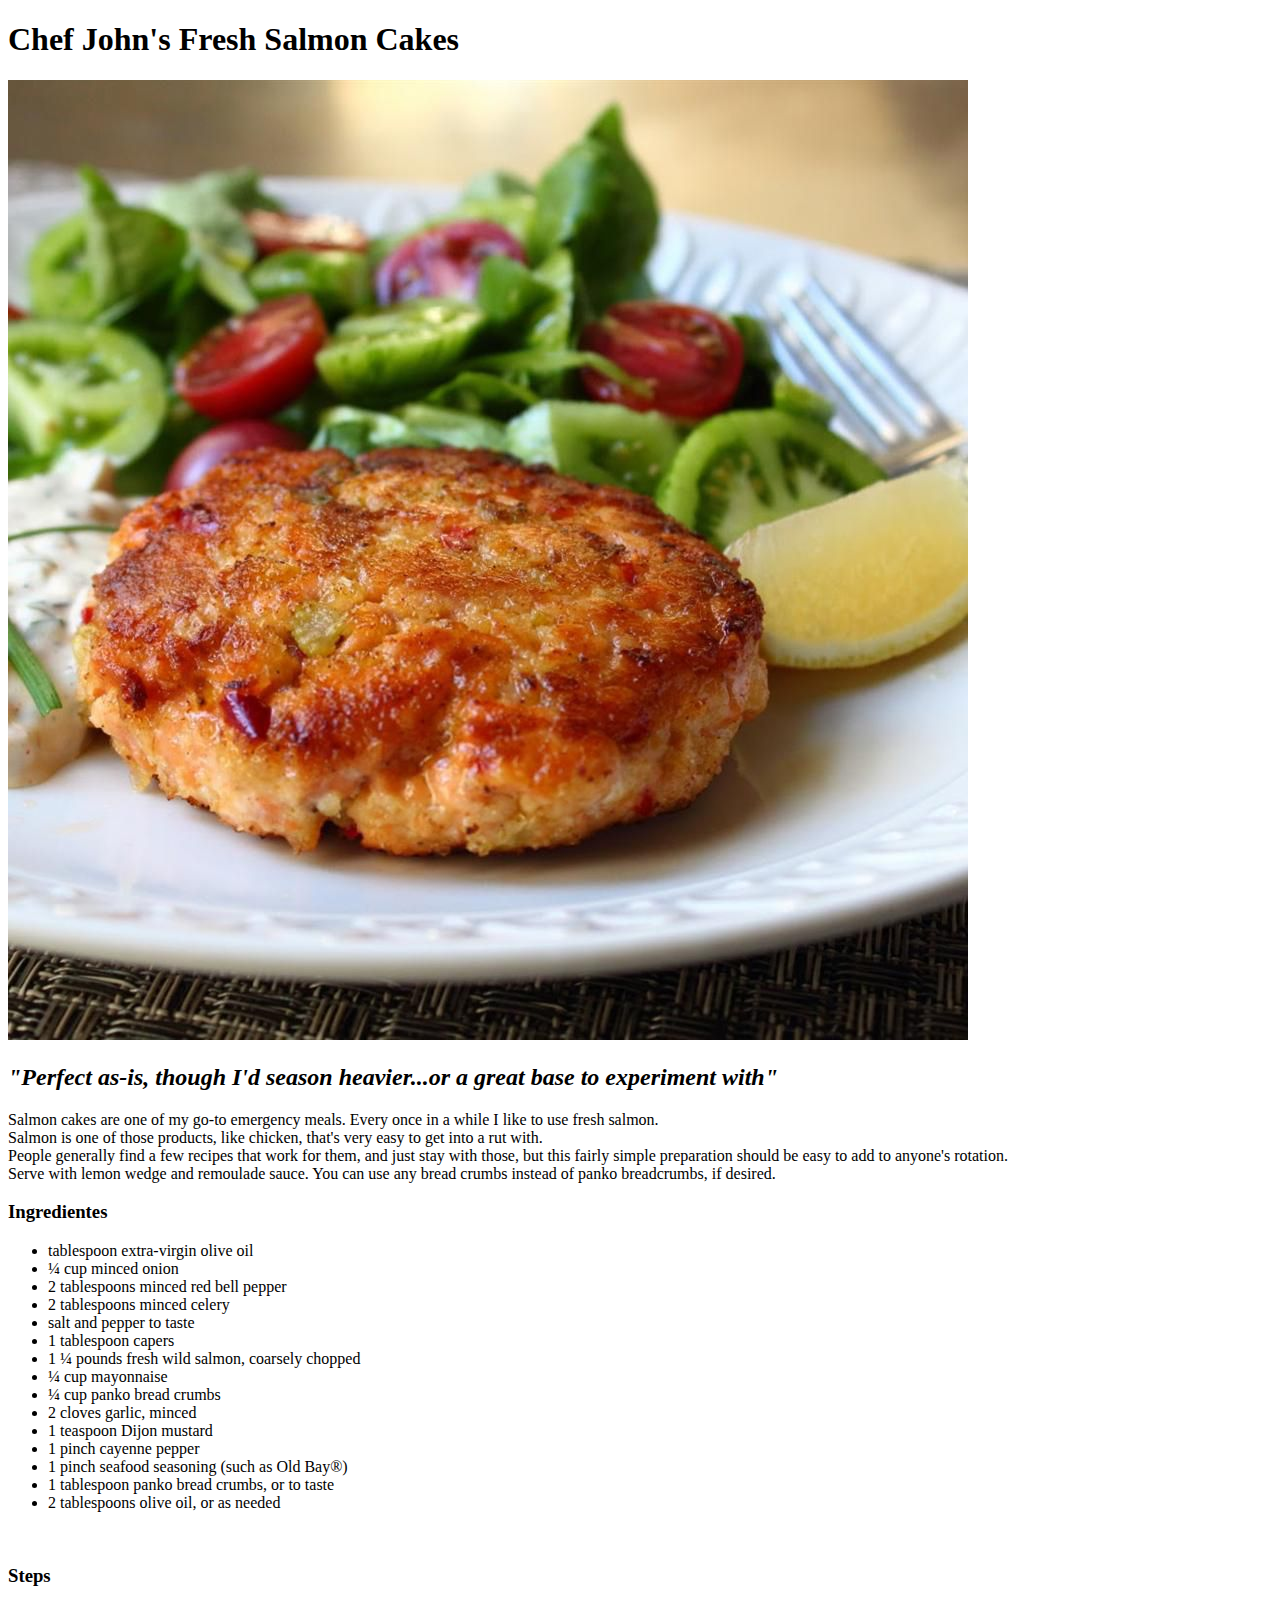
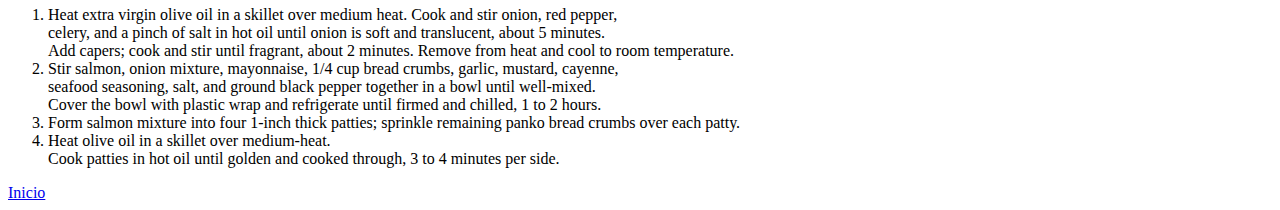
==== recipes/salmon.html @ 5dba9a0b "Test html" ====
<!DOCTYPE html>
<html lang="en">

<head>
    <meta charset="UTF-8">
    <meta name="viewport" content="width=device-width, initial-scale=1.0">
    <title>Salmon Recipes</title>
</head>

<body>
    <h1>Chef John's Fresh Salmon Cakes</h1>
    <img src="../img3.jpg" alt="Imagen de la torta de salmon terminada">
    <h2><i>"Perfect as-is, though I'd season heavier...or a great base to experiment with"</i></h2>
    <p>Salmon cakes are one of my go-to emergency meals. Every once in a while I like to use fresh salmon. <br>
        Salmon is one of those products, like chicken, that's very easy to get into a rut with. <br>
        People generally find a few recipes that work for them, and just stay with those, but this fairly simple
        preparation should be easy to add to anyone's rotation. <br>
        Serve with lemon wedge and remoulade sauce. You can use any bread crumbs instead of panko breadcrumbs, if
        desired.</p>
    <h3>Ingredientes</h3>
    <ul>
        <li>tablespoon extra-virgin olive oil</li>

        <li>¼ cup minced onion</li>

        <li>2 tablespoons minced red bell pepper</li>

        <li>2 tablespoons minced celery</li>

        <li>salt and pepper to taste</li>

        <li>1 tablespoon capers</li>

        <li>1 ¼ pounds fresh wild salmon, coarsely chopped</li>

        <li>¼ cup mayonnaise</li>

        <li>¼ cup panko bread crumbs</li>

        <li>2 cloves garlic, minced</li>

        <li>1 teaspoon Dijon mustard</li>

        <li>1 pinch cayenne pepper</li>

        <li>1 pinch seafood seasoning (such as Old Bay®)</li>

        <li>1 tablespoon panko bread crumbs, or to taste</li>

        <li>2 tablespoons olive oil, or as needed</li>
    </ul>
    <br>
    <h3>Steps</h3>
    <ol>
        <li>Heat extra virgin olive oil in a skillet over medium heat. Cook and stir onion, red pepper, <br>
            celery, and a pinch of salt in hot oil until onion is soft and translucent, about 5 minutes. <br>
            Add capers; cook and stir until fragrant, about 2 minutes. Remove from heat and cool to room temperature.
        </li>
        <li>Stir salmon, onion mixture, mayonnaise, 1/4 cup bread crumbs, garlic, mustard, cayenne, <br>
            seafood seasoning, salt, and ground black pepper together in a bowl until well-mixed. <br>
            Cover the bowl with plastic wrap and refrigerate until firmed and chilled, 1 to 2 hours.</li>
        <li>Form salmon mixture into four 1-inch thick patties; sprinkle remaining panko bread crumbs over each patty.
        </li>
        <li>Heat olive oil in a skillet over medium-heat. <br>
            Cook patties in hot oil until golden and cooked through, 3 to 4 minutes per side.</li>
    </ol>
    <a href="../index.html">Inicio</a>
</body>

</html>
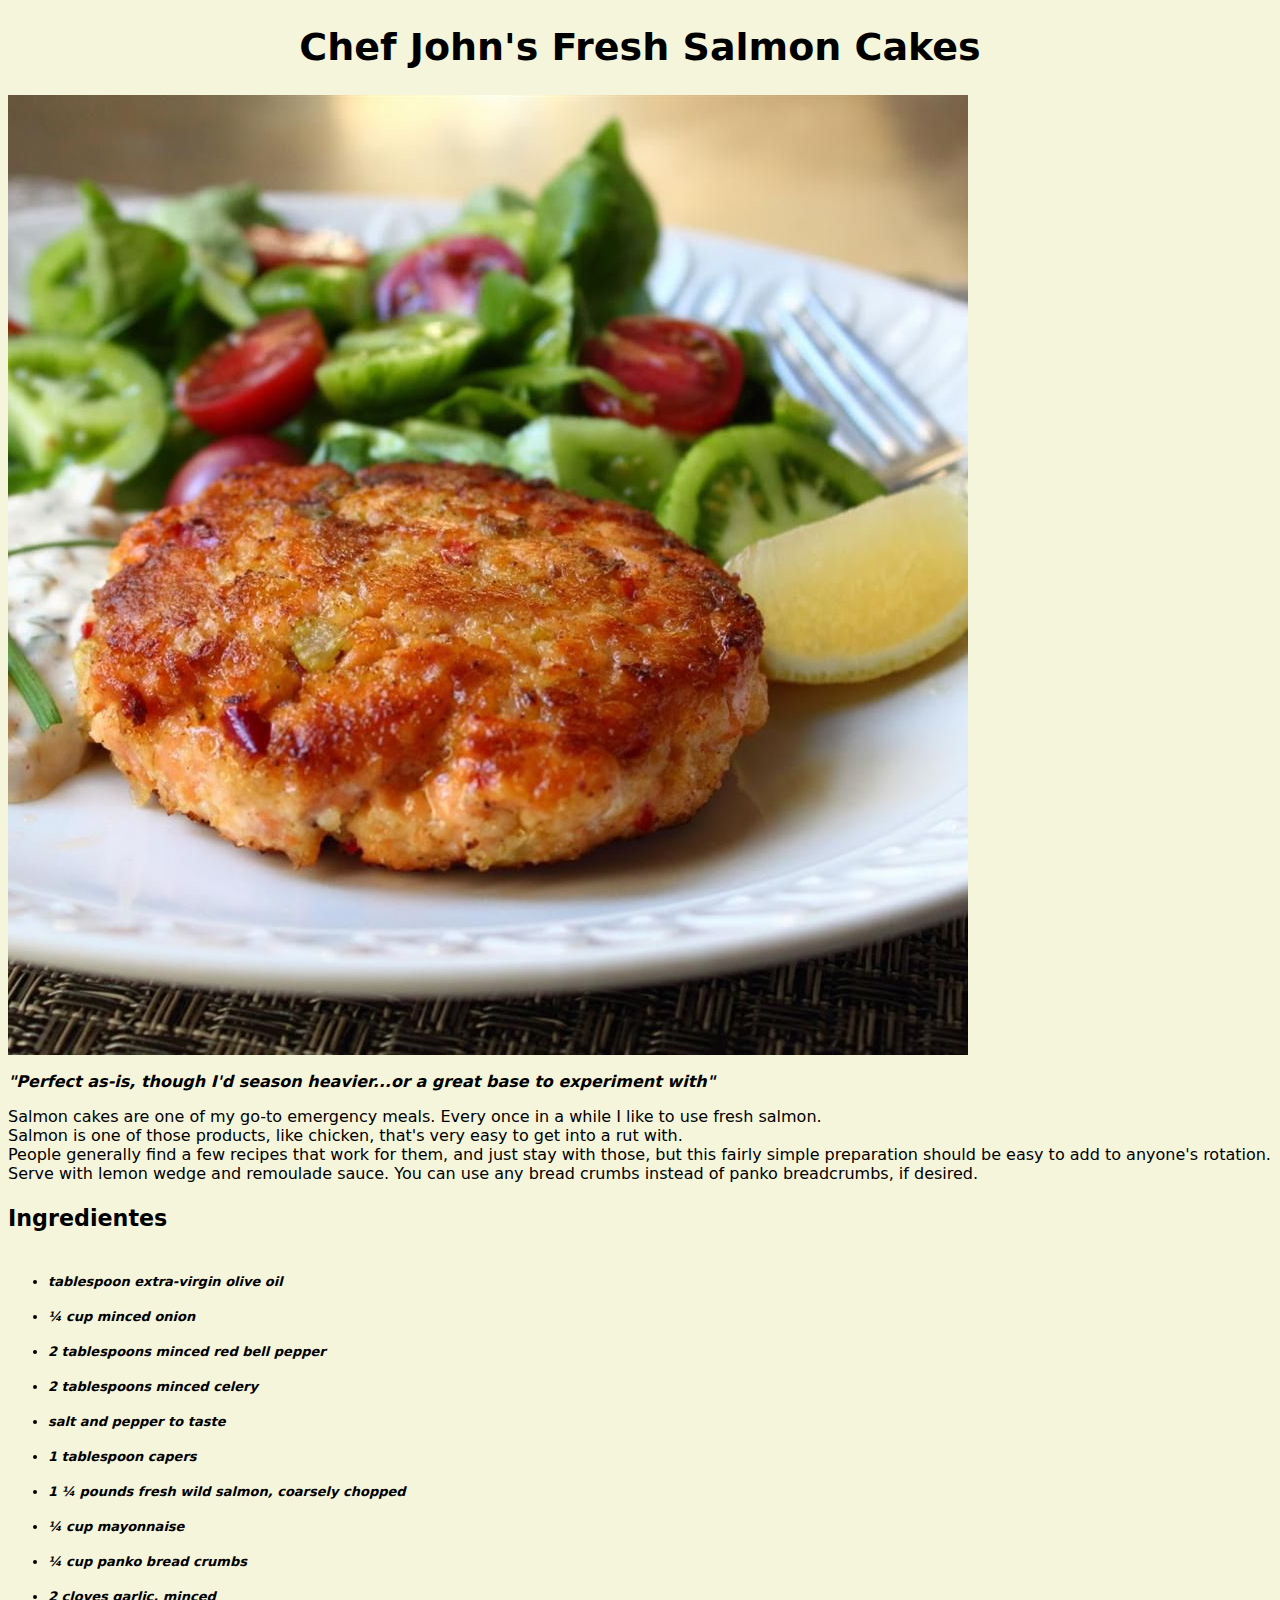
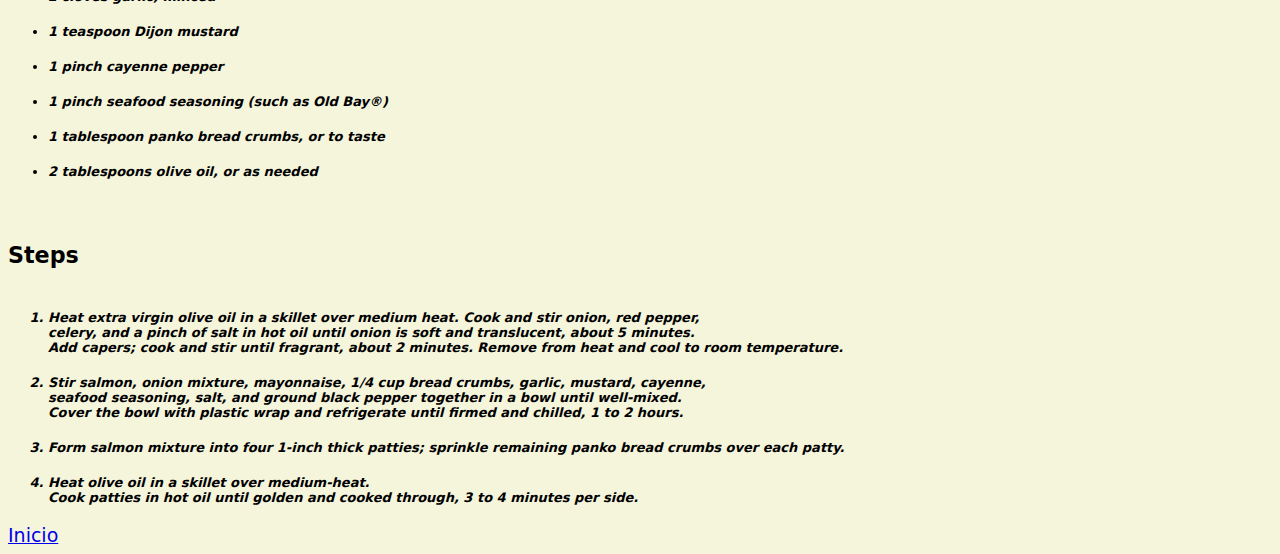
==== commit 6b12c9a2: "Aplicacion de estilos en CSS" ====
--- a/recipes/salmon.html
+++ b/recipes/salmon.html
@@ -5,6 +5,7 @@
     <meta charset="UTF-8">
     <meta name="viewport" content="width=device-width, initial-scale=1.0">
     <title>Salmon Recipes</title>
+    <link rel="stylesheet" href="../style.css">
 </head>
 
 <body>
--- a/style.css
+++ b/style.css
@@ -0,0 +1,25 @@
+body {
+    font-family: system-ui, -apple-system, BlinkMacSystemFont, 'Segoe UI', Roboto, Oxygen, Ubuntu, Cantarell, 'Open Sans', 'Helvetica Neue', sans-serif;
+    font-size: 19px;
+    background-color: beige;
+}
+
+p {
+    font-family: system-ui, -apple-system, BlinkMacSystemFont, 'Segoe UI', Roboto, Oxygen, Ubuntu, Cantarell, 'Open Sans', 'Helvetica Neue', sans-serif;
+    font-size: 16px;
+}
+
+h2 {
+    font-size: medium;
+}
+
+li {
+    padding-top: 20px;
+    font-weight: bold;
+    font-style: italic;
+    font-size: small;
+}
+
+h1 {
+    text-align: center;
+}